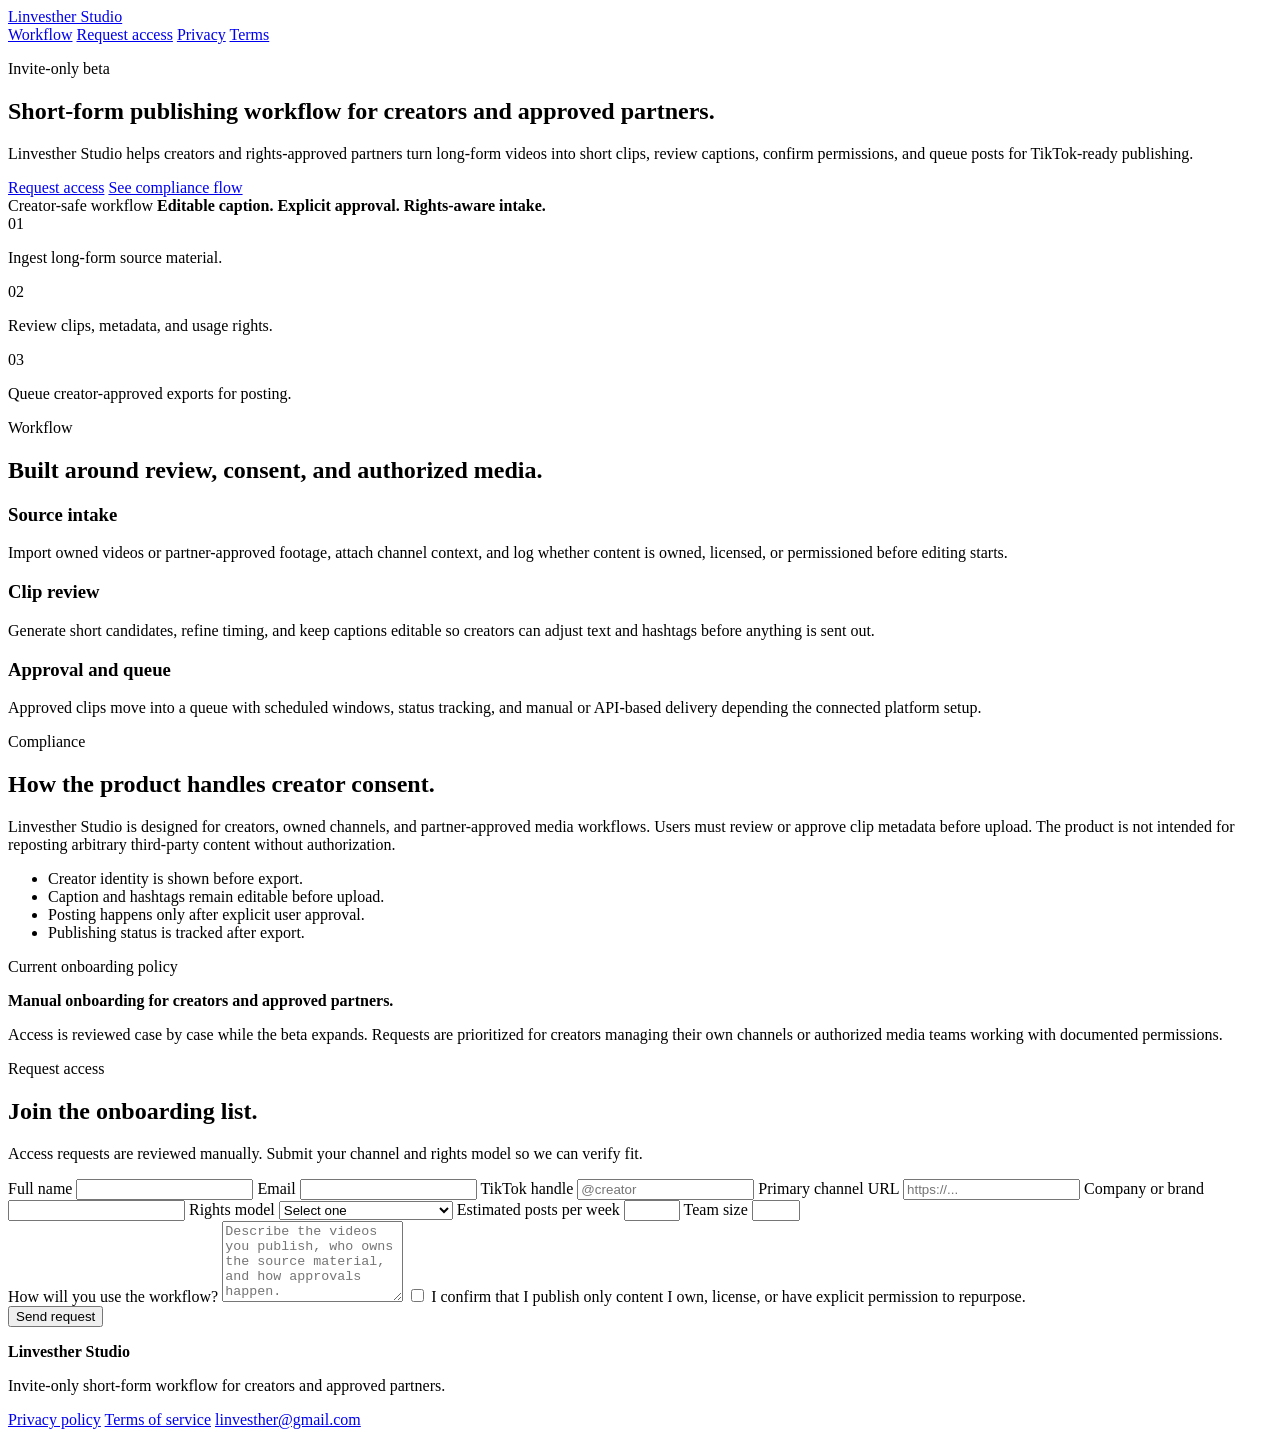
==== review-site/index.html @ 67c98216 "Add TikTok review landing site" ====
<!doctype html>
<html lang="en">
  <head>
    <meta charset="utf-8" />
    <meta name="viewport" content="width=device-width, initial-scale=1" />
    <title>Linvesther Studio</title>
    <meta
      name="description"
      content="Invite-only short-form workflow for creators and approved partners. Clip long videos, review captions, confirm rights, and queue posts."
    />
    <link rel="preconnect" href="https://fonts.googleapis.com" />
    <link rel="preconnect" href="https://fonts.gstatic.com" crossorigin />
    <link
      href="https://fonts.googleapis.com/css2?family=IBM+Plex+Sans:wght@400;500;600&family=Space+Grotesk:wght@500;700&display=swap"
      rel="stylesheet"
    />
    <link rel="icon" href="/assets/app-icon.svg" type="image/svg+xml" />
    <link rel="stylesheet" href="/styles.css" />
  </head>
  <body>
    <header class="site-header">
      <a class="brand" href="/">Linvesther Studio</a>
      <nav class="site-nav">
        <a href="#workflow">Workflow</a>
        <a href="#request-access">Request access</a>
        <a href="/privacy">Privacy</a>
        <a href="/terms">Terms</a>
      </nav>
    </header>

    <main>
      <section class="hero">
        <div class="hero-copy">
          <p class="eyebrow">Invite-only beta</p>
          <h1>Short-form publishing workflow for creators and approved partners.</h1>
          <p class="lede">
            Linvesther Studio helps creators and rights-approved partners turn long-form
            videos into short clips, review captions, confirm permissions, and queue
            posts for TikTok-ready publishing.
          </p>
          <div class="hero-actions">
            <a class="button button-primary" href="#request-access">Request access</a>
            <a class="button button-secondary" href="#compliance">See compliance flow</a>
          </div>
        </div>
        <div class="hero-panel" aria-hidden="true">
          <div class="signal-card">
            <span class="signal-label">Creator-safe workflow</span>
            <strong>Editable caption. Explicit approval. Rights-aware intake.</strong>
          </div>
          <div class="signal-grid">
            <div>
              <span>01</span>
              <p>Ingest long-form source material.</p>
            </div>
            <div>
              <span>02</span>
              <p>Review clips, metadata, and usage rights.</p>
            </div>
            <div>
              <span>03</span>
              <p>Queue creator-approved exports for posting.</p>
            </div>
          </div>
        </div>
      </section>

      <section class="section" id="workflow">
        <div class="section-head">
          <p class="eyebrow">Workflow</p>
          <h2>Built around review, consent, and authorized media.</h2>
        </div>
        <div class="workflow-grid">
          <article>
            <h3>Source intake</h3>
            <p>
              Import owned videos or partner-approved footage, attach channel context,
              and log whether content is owned, licensed, or permissioned before
              editing starts.
            </p>
          </article>
          <article>
            <h3>Clip review</h3>
            <p>
              Generate short candidates, refine timing, and keep captions editable so
              creators can adjust text and hashtags before anything is sent out.
            </p>
          </article>
          <article>
            <h3>Approval and queue</h3>
            <p>
              Approved clips move into a queue with scheduled windows, status tracking,
              and manual or API-based delivery depending the connected platform setup.
            </p>
          </article>
        </div>
      </section>

      <section class="section compliance" id="compliance">
        <div class="section-head">
          <p class="eyebrow">Compliance</p>
          <h2>How the product handles creator consent.</h2>
        </div>
        <div class="compliance-layout">
          <div class="compliance-copy">
            <p>
              Linvesther Studio is designed for creators, owned channels, and
              partner-approved media workflows. Users must review or approve clip
              metadata before upload. The product is not intended for reposting
              arbitrary third-party content without authorization.
            </p>
            <ul class="check-list">
              <li>Creator identity is shown before export.</li>
              <li>Caption and hashtags remain editable before upload.</li>
              <li>Posting happens only after explicit user approval.</li>
              <li>Publishing status is tracked after export.</li>
            </ul>
          </div>
          <div class="compliance-panel">
            <p class="panel-label">Current onboarding policy</p>
            <strong>Manual onboarding for creators and approved partners.</strong>
            <p>
              Access is reviewed case by case while the beta expands. Requests are
              prioritized for creators managing their own channels or authorized media
              teams working with documented permissions.
            </p>
          </div>
        </div>
      </section>

      <section class="section request-section" id="request-access">
        <div class="section-head">
          <p class="eyebrow">Request access</p>
          <h2>Join the onboarding list.</h2>
          <p class="section-note">
            Access requests are reviewed manually. Submit your channel and rights model
            so we can verify fit.
          </p>
        </div>

        <form id="access-form" class="request-form">
          <div class="field-grid">
            <label>
              <span>Full name</span>
              <input name="full_name" type="text" required />
            </label>
            <label>
              <span>Email</span>
              <input name="email" type="email" required />
            </label>
            <label>
              <span>TikTok handle</span>
              <input name="tiktok_handle" type="text" placeholder="@creator" required />
            </label>
            <label>
              <span>Primary channel URL</span>
              <input name="channel_url" type="url" placeholder="https://..." required />
            </label>
            <label>
              <span>Company or brand</span>
              <input name="company" type="text" />
            </label>
            <label>
              <span>Rights model</span>
              <select name="rights_model" required>
                <option value="">Select one</option>
                <option value="owned">Owned content</option>
                <option value="licensed">Licensed library</option>
                <option value="permissioned">Partner-approved content</option>
              </select>
            </label>
            <label>
              <span>Estimated posts per week</span>
              <input name="posts_per_week" type="number" min="1" max="100" required />
            </label>
            <label>
              <span>Team size</span>
              <input name="team_size" type="number" min="1" max="50" />
            </label>
          </div>

          <label class="field-stack">
            <span>How will you use the workflow?</span>
            <textarea
              name="use_case"
              rows="5"
              placeholder="Describe the videos you publish, who owns the source material, and how approvals happen."
              required
            ></textarea>
          </label>

          <label class="checkbox-row">
            <input name="rights_confirmation" type="checkbox" required />
            <span>I confirm that I publish only content I own, license, or have explicit permission to repurpose.</span>
          </label>

          <div class="form-actions">
            <button class="button button-primary" type="submit">Send request</button>
            <p id="form-feedback" class="form-feedback" aria-live="polite"></p>
          </div>
        </form>
      </section>
    </main>

    <footer class="site-footer">
      <div>
        <strong>Linvesther Studio</strong>
        <p>Invite-only short-form workflow for creators and approved partners.</p>
      </div>
      <div class="footer-links">
        <a href="/privacy">Privacy policy</a>
        <a href="/terms">Terms of service</a>
        <a href="mailto:linvesther@gmail.com">linvesther@gmail.com</a>
      </div>
    </footer>

    <script src="/script.js"></script>
  </body>
</html>
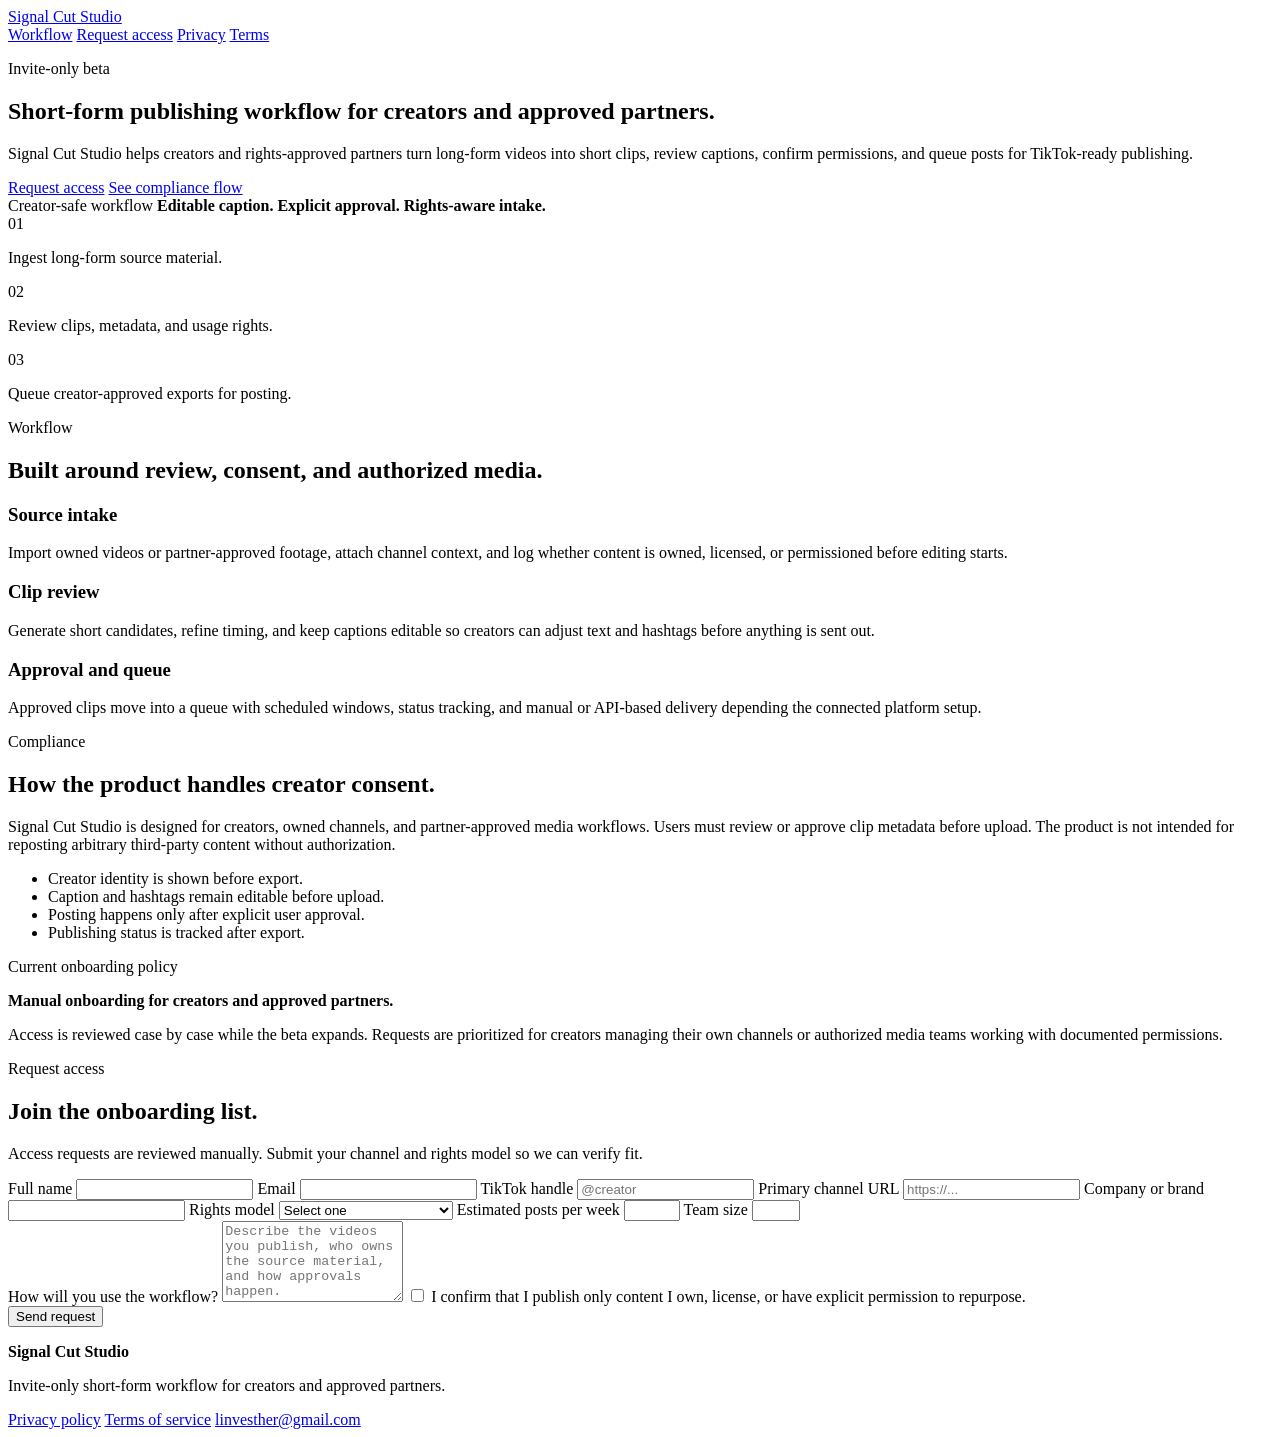
==== commit 09980c53: "Rename review brand to Signal Cut Studio" ====
--- a/review-site/index.html
+++ b/review-site/index.html
@@ -3,7 +3,7 @@
   <head>
     <meta charset="utf-8" />
     <meta name="viewport" content="width=device-width, initial-scale=1" />
-    <title>Linvesther Studio</title>
+    <title>Signal Cut Studio</title>
     <meta
       name="description"
       content="Invite-only short-form workflow for creators and approved partners. Clip long videos, review captions, confirm rights, and queue posts."
@@ -19,7 +19,7 @@
   </head>
   <body>
     <header class="site-header">
-      <a class="brand" href="/">Linvesther Studio</a>
+      <a class="brand" href="/">Signal Cut Studio</a>
       <nav class="site-nav">
         <a href="#workflow">Workflow</a>
         <a href="#request-access">Request access</a>
@@ -34,7 +34,7 @@
           <p class="eyebrow">Invite-only beta</p>
           <h1>Short-form publishing workflow for creators and approved partners.</h1>
           <p class="lede">
-            Linvesther Studio helps creators and rights-approved partners turn long-form
+            Signal Cut Studio helps creators and rights-approved partners turn long-form
             videos into short clips, review captions, confirm permissions, and queue
             posts for TikTok-ready publishing.
           </p>
@@ -104,7 +104,7 @@
         <div class="compliance-layout">
           <div class="compliance-copy">
             <p>
-              Linvesther Studio is designed for creators, owned channels, and
+              Signal Cut Studio is designed for creators, owned channels, and
               partner-approved media workflows. Users must review or approve clip
               metadata before upload. The product is not intended for reposting
               arbitrary third-party content without authorization.
@@ -204,7 +204,7 @@
 
     <footer class="site-footer">
       <div>
-        <strong>Linvesther Studio</strong>
+        <strong>Signal Cut Studio</strong>
         <p>Invite-only short-form workflow for creators and approved partners.</p>
       </div>
       <div class="footer-links">
